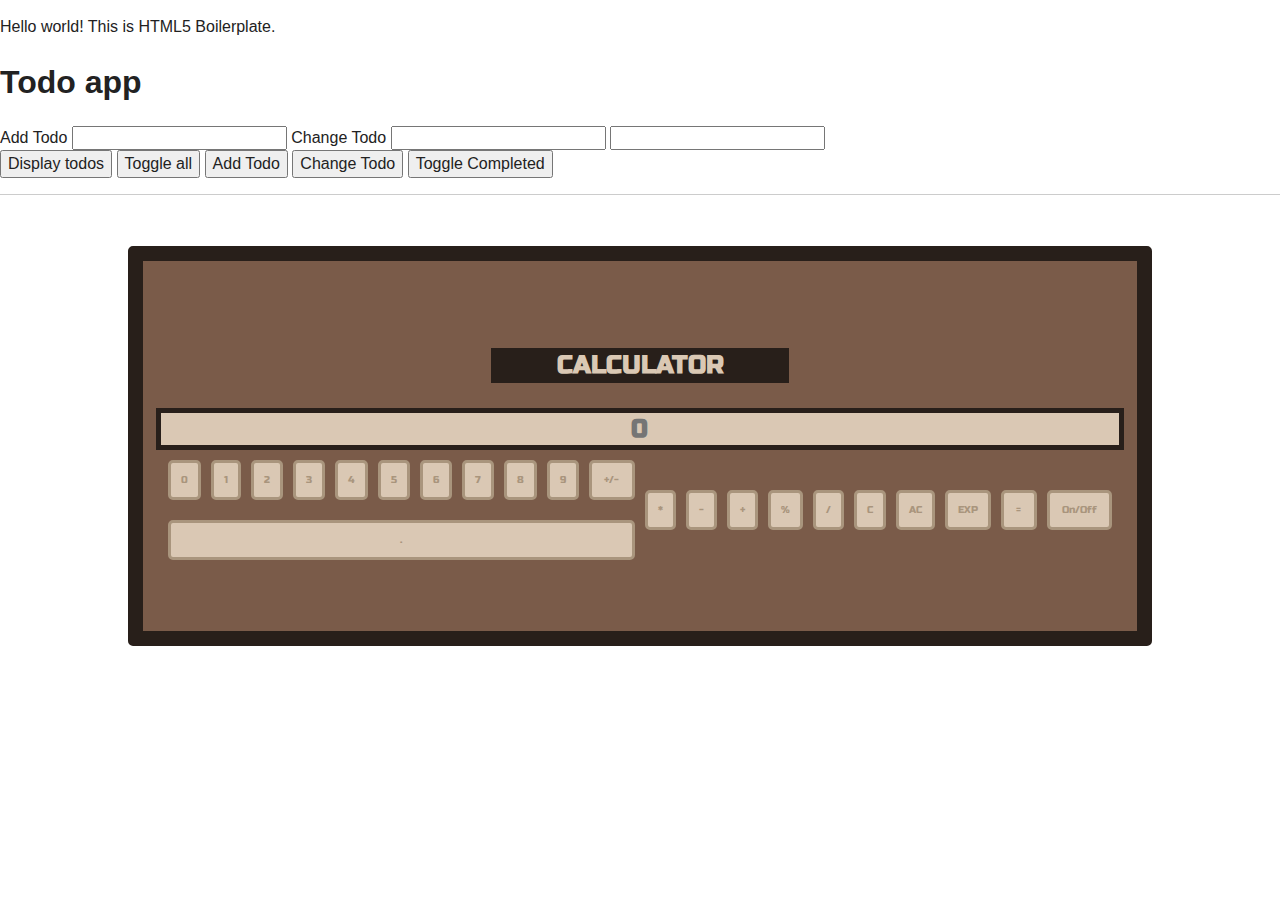
==== index.html @ f495fcbb "Add files via upload" ====
<!doctype html>
<html class="no-js" lang="">

<head>
    <meta charset="utf-8">
    <meta http-equiv="x-ua-compatible" content="ie=edge">
    <title></title>
    <meta name="description" content="">
    <meta name="viewport" content="width=device-width, initial-scale=1">

    <link rel="apple-touch-icon" href="apple-touch-icon.png">
    <!-- Place favicon.ico in the root directory -->

    <link rel="stylesheet" href="css/normalize.css">
    <link rel="stylesheet" href="css/main.css">
    <!--Calculator-->
    <link rel="stylesheet" href="css/calculator.css">
    <!--End of calculator-->
    <script src="js/vendor/modernizr-2.8.3.min.js"></script>
    <script>
        'use strict';
    </script>

</head>

<body>
    <!--[if lt IE 8]>
            <p class="browserupgrade">You are using an <strong>outdated</strong> browser. Please <a href="http://browsehappy.com/">upgrade your browser</a> to improve your experience.</p>
        <![endif]-->

    <!-- Add your site or application content here -->
    <p>Hello world! This is HTML5 Boilerplate.</p>
    <div class=".displayTodos">
        <h1>Todo app</h1>
        <form>
            <label>Add Todo</label>
            <input type="text" id="addTodoField" />
            <label>Change Todo</label>
            <input type="text" id="changeTodoField" />
            <input type="number" id="numberOfTodo" />

        </form>

        <button id="displayTodo">Display todos</button>
        <button id="toggleAll">Toggle all</button>
        <button id="addTodo">Add Todo</button>
        <button id="changeTodo">Change Todo</button>
        <button id="toggleCompleted">Toggle Completed</button>
        <div>
           <!--i made a change here displayTodoField -> displayedTodoField -->
            <ol id="displayedTodoField"></ol>
        </div>
    </div>
<hr />
  <!--Calculator-->
   <div id="bgCalc">
    <p id="logo">CALCULATOR</p>
    <input id="screen" type="text" maxlength="40" name="Display" readonly="true" placeholder="0">
    <!--<p id="screen"><span id="linking">|</span><span id="number">0</span></p>-->
    <div id="bgButton">
    <p class="button" id=0>0</p>
    <p class="button" id=1>1</p>
    <p class="button" id=2>2</p>
    <p class="button" id=3>3</p>
    <p class="button" id=4>4</p>
    <p class="button" id=5>5</p>
    <p class="button" id=6>6</p>
    <p class="button" id=7>7</p>
    <p class="button" id=8>8</p>
    <p class="button" id=9>9</p>
    <p class="button grow" id="plusMinus">+/-</p>
    <p class="button grow" id=".">.</p>
    </div>
    <div id="bgButton">
    <p class="button" id="multiply">*</p>
    <p class="button" id="-">-</p>
    <p class="button" id="+">+</p>
    <p class="button" id="%">%</p>
    <p class="button" id="divise">/</p>
    <p class="button" id="C">C</p>
    <p class="button" id="AC">AC</p>
    <p class="button" id="EXP">EXP</p>
    <p class="button grow" id="=">=</p>
    <p class="button grow" "On/Off" >On/Off</p>
    </div>
    
    
</div>
     <!--End of Calculator-->
     
     
     
    <script src="https://code.jquery.com/jquery-1.12.0.min.js"></script>
    <script>
        window.jQuery || document.write('<script src="js/vendor/jquery-1.12.0.min.js"><\/script>')
    </script>
    <script src="js/plugins.js"></script>
    <script src="js/main.js"></script>
    <!-------Js File's------>
    <script src="js/all/all.js"></script>
    <script src="js/all/todo/todo.js"></script>
        <script src="js/view/viewTodo.js"></script>
        <script src="js/all/calculator/calculator.js"></script>
        <script src="js/view/viewCalc.js"></script>

    <!-------EndOf Js File's------>
    <!-- Google Analytics: change UA-XXXXX-X to be your site's ID. -->
    <script>
        (function (b, o, i, l, e, r) {
            b.GoogleAnalyticsObject = l;
            b[l] || (b[l] =
                function () {
                    (b[l].q = b[l].q || []).push(arguments)
                });
            b[l].l = +new Date;
            e = o.createElement(i);
            r = o.getElementsByTagName(i)[0];
            e.src = 'https://www.google-analytics.com/analytics.js';
            r.parentNode.insertBefore(e, r)
        }(window, document, 'script', 'ga'));
        ga('create', 'UA-XXXXX-X', 'auto');
        ga('send', 'pageview');
    </script>
</body>

</html>
---- css/main.css ----
/*! HTML5 Boilerplate v5.3.0 | MIT License | https://html5boilerplate.com/ */

/*
 * What follows is the result of much research on cross-browser styling.
 * Credit left inline and big thanks to Nicolas Gallagher, Jonathan Neal,
 * Kroc Camen, and the H5BP dev community and team.
 */

/* ==========================================================================
   Base styles: opinionated defaults
   ========================================================================== */

html {
    color: #222;
    font-size: 1em;
    line-height: 1.4;
}

/*
 * Remove text-shadow in selection highlight:
 * https://twitter.com/miketaylr/status/12228805301
 *
 * These selection rule sets have to be separate.
 * Customize the background color to match your design.
 */

::-moz-selection {
    background: #b3d4fc;
    text-shadow: none;
}

::selection {
    background: #b3d4fc;
    text-shadow: none;
}

/*
 * A better looking default horizontal rule
 */

hr {
    display: block;
    height: 1px;
    border: 0;
    border-top: 1px solid #ccc;
    margin: 1em 0;
    padding: 0;
}

/*
 * Remove the gap between audio, canvas, iframes,
 * images, videos and the bottom of their containers:
 * https://github.com/h5bp/html5-boilerplate/issues/440
 */

audio,
canvas,
iframe,
img,
svg,
video {
    vertical-align: middle;
}

/*
 * Remove default fieldset styles.
 */

fieldset {
    border: 0;
    margin: 0;
    padding: 0;
}

/*
 * Allow only vertical resizing of textareas.
 */

textarea {
    resize: vertical;
}

/* ==========================================================================
   Browser Upgrade Prompt
   ========================================================================== */

.browserupgrade {
    margin: 0.2em 0;
    background: #ccc;
    color: #000;
    padding: 0.2em 0;
}

/* ==========================================================================
   Author's custom styles
   ========================================================================== */

















/* ==========================================================================
   Helper classes
   ========================================================================== */

/*
 * Hide visually and from screen readers
 */

.hidden {
    display: none !important;
}

/*
 * Hide only visually, but have it available for screen readers:
 * http://snook.ca/archives/html_and_css/hiding-content-for-accessibility
 */

.visuallyhidden {
    border: 0;
    clip: rect(0 0 0 0);
    height: 1px;
    margin: -1px;
    overflow: hidden;
    padding: 0;
    position: absolute;
    width: 1px;
}

/*
 * Extends the .visuallyhidden class to allow the element
 * to be focusable when navigated to via the keyboard:
 * https://www.drupal.org/node/897638
 */

.visuallyhidden.focusable:active,
.visuallyhidden.focusable:focus {
    clip: auto;
    height: auto;
    margin: 0;
    overflow: visible;
    position: static;
    width: auto;
}

/*
 * Hide visually and from screen readers, but maintain layout
 */

.invisible {
    visibility: hidden;
}

/*
 * Clearfix: contain floats
 *
 * For modern browsers
 * 1. The space content is one way to avoid an Opera bug when the
 *    `contenteditable` attribute is included anywhere else in the document.
 *    Otherwise it causes space to appear at the top and bottom of elements
 *    that receive the `clearfix` class.
 * 2. The use of `table` rather than `block` is only necessary if using
 *    `:before` to contain the top-margins of child elements.
 */

.clearfix:before,
.clearfix:after {
    content: " "; /* 1 */
    display: table; /* 2 */
}

.clearfix:after {
    clear: both;
}

/* ==========================================================================
   EXAMPLE Media Queries for Responsive Design.
   These examples override the primary ('mobile first') styles.
   Modify as content requires.
   ========================================================================== */

@media only screen and (min-width: 35em) {
    /* Style adjustments for viewports that meet the condition */
}

@media print,
       (-webkit-min-device-pixel-ratio: 1.25),
       (min-resolution: 1.25dppx),
       (min-resolution: 120dpi) {
    /* Style adjustments for high resolution devices */
}

/* ==========================================================================
   Print styles.
   Inlined to avoid the additional HTTP request:
   http://www.phpied.com/delay-loading-your-print-css/
   ========================================================================== */

@media print {
    *,
    *:before,
    *:after,
    *:first-letter,
    *:first-line {
        background: transparent !important;
        color: #000 !important; /* Black prints faster:
                                   http://www.sanbeiji.com/archives/953 */
        box-shadow: none !important;
        text-shadow: none !important;
    }

    a,
    a:visited {
        text-decoration: underline;
    }

    a[href]:after {
        content: " (" attr(href) ")";
    }

    abbr[title]:after {
        content: " (" attr(title) ")";
    }

    /*
     * Don't show links that are fragment identifiers,
     * or use the `javascript:` pseudo protocol
     */

    a[href^="#"]:after,
    a[href^="javascript:"]:after {
        content: "";
    }

    pre,
    blockquote {
        border: 1px solid #999;
        page-break-inside: avoid;
    }

    /*
     * Printing Tables:
     * http://css-discuss.incutio.com/wiki/Printing_Tables
     */

    thead {
        display: table-header-group;
    }

    tr,
    img {
        page-break-inside: avoid;
    }

    img {
        max-width: 100% !important;
    }

    p,
    h2,
    h3 {
        orphans: 3;
        widows: 3;
    }

    h2,
    h3 {
        page-break-after: avoid;
    }
}
---- css/calculator.css ----
@import url(https://fonts.googleapis.com/css?family=Russo+One);
#bgCalc{
    background : #7A5B49;
    width : 80%;
    min-width : 150px;
    margin-top : 50px;
    margin-right : auto;
    margin-left : auto;
    min-height : 400px;
    height : 80%;
    border-radius : 5px;
    box-sizing : border-box;
    border :15px #281F1A solid;
    display : flex;
    
    flex-direction : row;
    
    flex-wrap : wrap;
    
    justify-content : center;
    
    align-items : center;
    
    align-content : center;
    /*
    */
}
#bgButton{
    width : 48%;
    display : flex;
    flex-direction : row;
    flex-wrap : wrap;
    justify-content : center;
    align-items : center;
    align-content : center;
}
#logo{

    width : 30%;
    background : #281F1A;
    text-align : center;
    color : #DAC8B4;
    font-size : 25px;
    font-family: 'Russo One', sans-serif;
    font-weight : bold;
    //border :5px  solid;
    align-self:  flex-start;
}
#screen{

    width : 96%;
    background : #DAC8B4;
    text-align : center;
    color : #281F1A;
    font-size : 25px;
    font-family: 'Russo One', sans-serif;
    font-weight : bold;
    border :5px #281F1A solid;
}
.button{
    cursor:pointer;
    background : #DAC8B4;
    text-align : center;
    color : #A9957D;
    font-size : 10px;
    font-family: 'Russo One', sans-serif;
    padding : 10px;
    box-sizing : border-box;
    border : #A9957D 3px solid;
    border-radius : 5px;
    display : inline-block;
    margin-left : 5px;
    margin-right : 5px;
}
.grow{
    flex-grow : 1;
}
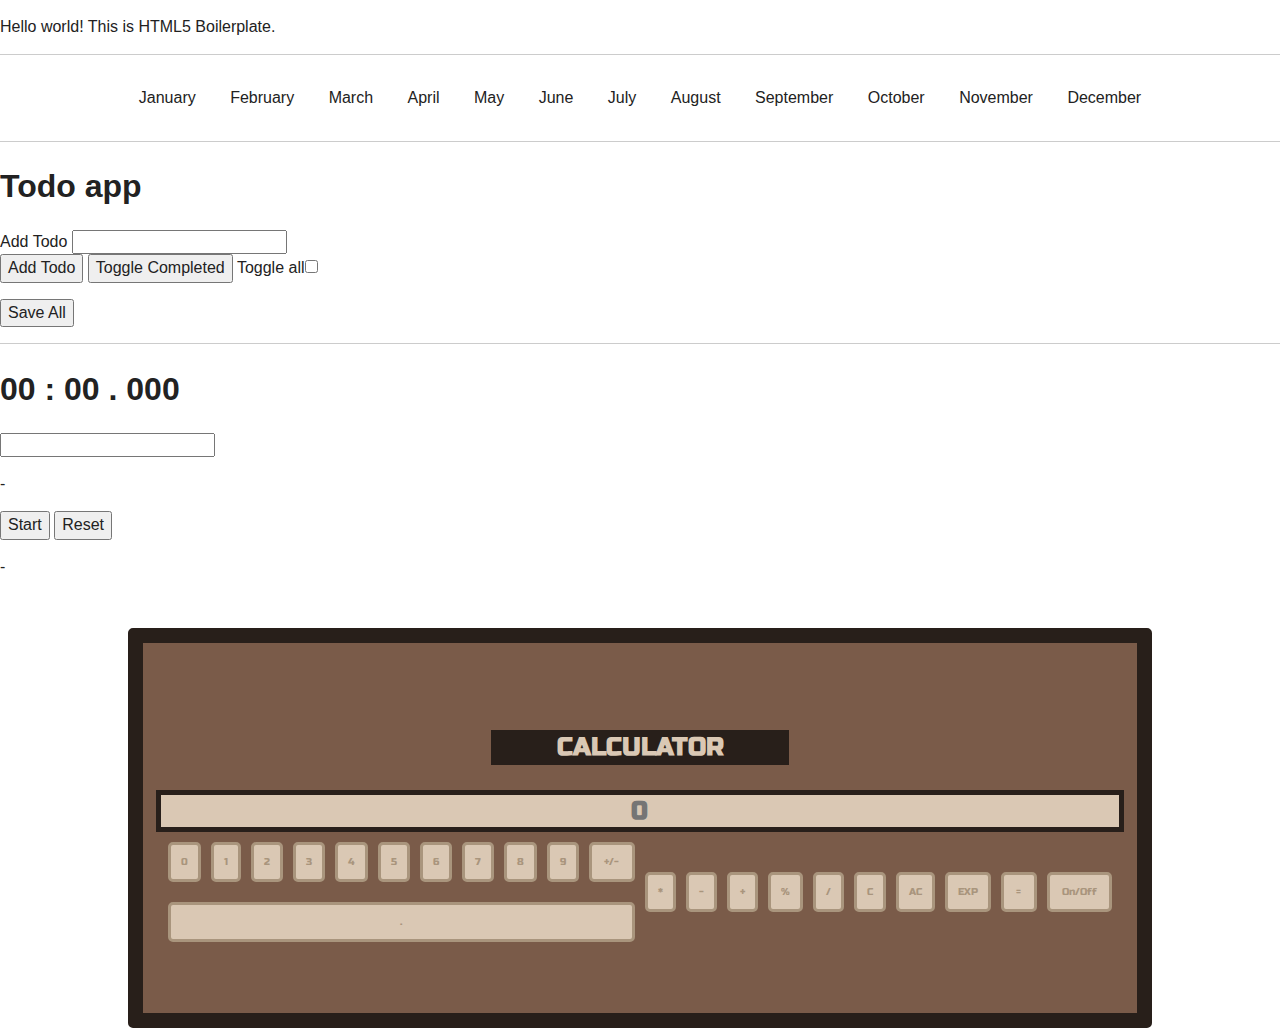
==== commit 229590ac: "adding the calendar" ====
--- a/index.html
+++ b/index.html
@@ -16,6 +16,9 @@
     <!--Calculator-->
     <link rel="stylesheet" href="css/calculator.css">
     <!--End of calculator-->
+    <!--Calendar-->
+    <link rel="stylesheet" href="css/calendar.css">
+    <!--End of calendar-->
     <script src="js/vendor/modernizr-2.8.3.min.js"></script>
     <script>
         'use strict';
@@ -30,66 +33,102 @@
 
     <!-- Add your site or application content here -->
     <p>Hello world! This is HTML5 Boilerplate.</p>
+    <hr />
+    
+    
+    <div class="calendar-months">
+    <div class="month-element" id="0month">January</div>
+    <div class="month-element" id="1month">February</div>
+    <div class="month-element" id="2month">March</div>
+    <div class="month-element" id="3month">April</div>
+    <div class="month-element" id="4month">May</div>
+    <div class="month-element" id="5month">June</div>
+    <div class="month-element" id="6month">July</div>
+    <div class="month-element" id="7month">August</div>
+    <div class="month-element" id="8month">September</div>
+    <div class="month-element" id="9month">October</div>
+    <div class="month-element" id="10month">November</div>
+    <div class="month-element" id="11month">December</div>
+  </div>
+
+  <div class="calendar" id="calendar"> </div>
+
+  <div class="year" id="year"></div>
+    
+    
+    
+    <hr />
     <div class=".displayTodos">
         <h1>Todo app</h1>
         <form>
             <label>Add Todo</label>
             <input type="text" id="addTodoField" />
-            <label>Change Todo</label>
-            <input type="text" id="changeTodoField" />
-            <input type="number" id="numberOfTodo" />
 
         </form>
 
-        <button id="displayTodo">Display todos</button>
-        <button id="toggleAll">Toggle all</button>
         <button id="addTodo">Add Todo</button>
-        <button id="changeTodo">Change Todo</button>
         <button id="toggleCompleted">Toggle Completed</button>
+        <label>Toggle all</label><input id="toggleAll" type="checkbox" />
         <div>
-           <!--i made a change here displayTodoField -> displayedTodoField -->
+            <!--i made a change here displayTodoField -> displayedTodoField -->
             <ol id="displayedTodoField"></ol>
+        <button id="saveAll">Save All</button>
         </div>
     </div>
-<hr />
-  <!--Calculator-->
-   <div id="bgCalc">
-    <p id="logo">CALCULATOR</p>
-    <input id="screen" type="text" maxlength="40" name="Display" readonly="true" placeholder="0">
-    <!--<p id="screen"><span id="linking">|</span><span id="number">0</span></p>-->
-    <div id="bgButton">
-    <p class="button" id=0>0</p>
-    <p class="button" id=1>1</p>
-    <p class="button" id=2>2</p>
-    <p class="button" id=3>3</p>
-    <p class="button" id=4>4</p>
-    <p class="button" id=5>5</p>
-    <p class="button" id=6>6</p>
-    <p class="button" id=7>7</p>
-    <p class="button" id=8>8</p>
-    <p class="button" id=9>9</p>
-    <p class="button grow" id="plusMinus">+/-</p>
-    <p class="button grow" id=".">.</p>
+    <hr />
+    <!--Pomodoro-->
+      <h1 id="timer">00 : 00 . 000</h1>
+    <input id="workTime" type="number">
+    <p id="leftWork">-</p>
+      <button id="toggle">Start</button>
+   <button id="reset">Reset</button>
+    <p id="rightWork">-</p>
+<!--
+      <h1 id="breakTimer">00 : 00 . 000</h1>
+    <input id="breakTime" type="number" name="break" value="1">
+    <p id="leftBreak">-</p>
+      <button id="toggle">Start</button>
+   <button id="reset">Reset</button>
+    <p id="rightWork">-</p>
+    -->
+    <!--Calculator-->
+    <div id="bgCalc">
+        <p id="logo">CALCULATOR</p>
+        <input id="screen" type="text" maxlength="40" name="Display" readonly="true" placeholder="0">
+        <!--<p id="screen"><span id="linking">|</span><span id="number">0</span></p>-->
+        <div id="bgButton">
+            <p class="button" id=0>0</p>
+            <p class="button" id=1>1</p>
+            <p class="button" id=2>2</p>
+            <p class="button" id=3>3</p>
+            <p class="button" id=4>4</p>
+            <p class="button" id=5>5</p>
+            <p class="button" id=6>6</p>
+            <p class="button" id=7>7</p>
+            <p class="button" id=8>8</p>
+            <p class="button" id=9>9</p>
+            <p class="button grow" id="plusMinus">+/-</p>
+            <p class="button grow" id=".">.</p>
+        </div>
+        <div id="bgButton">
+            <p class="button" id="multiply">*</p>
+            <p class="button" id="-">-</p>
+            <p class="button" id="+">+</p>
+            <p class="button" id="%">%</p>
+            <p class="button" id="divise">/</p>
+            <p class="button" id="C">C</p>
+            <p class="button" id="AC">AC</p>
+            <p class="button" id="EXP">EXP</p>
+            <p class="button grow" id="=">=</p>
+            <p class="button grow" "On/Off">On/Off</p>
+        </div>
+
+
     </div>
-    <div id="bgButton">
-    <p class="button" id="multiply">*</p>
-    <p class="button" id="-">-</p>
-    <p class="button" id="+">+</p>
-    <p class="button" id="%">%</p>
-    <p class="button" id="divise">/</p>
-    <p class="button" id="C">C</p>
-    <p class="button" id="AC">AC</p>
-    <p class="button" id="EXP">EXP</p>
-    <p class="button grow" id="=">=</p>
-    <p class="button grow" "On/Off" >On/Off</p>
-    </div>
-    
-    
-</div>
-     <!--End of Calculator-->
-     
-     
-     
+    <!--End of Calculator-->
+
+
+
     <script src="https://code.jquery.com/jquery-1.12.0.min.js"></script>
     <script>
         window.jQuery || document.write('<script src="js/vendor/jquery-1.12.0.min.js"><\/script>')
@@ -98,11 +137,20 @@
     <script src="js/main.js"></script>
     <!-------Js File's------>
     <script src="js/all/all.js"></script>
+    <!--------todo js----------------->
     <script src="js/all/todo/todo.js"></script>
-        <script src="js/view/viewTodo.js"></script>
-        <script src="js/all/calculator/calculator.js"></script>
-        <script src="js/view/viewCalc.js"></script>
-
+    <script src="js/view/viewTodo.js"></script>
+    <!--------Calculator js----------------->
+    <script src="js/all/calculator/calculator.js"></script>
+    <script src="js/view/viewCalc.js"></script>
+    <!--------pomodoro js----------------->
+<script src="js/all/pomodoro/pomodoro.js"></script>
+    <script src="js/view/viewPomodoro.js"></script>
+    <!-------EndOf Js File's------>
+        <!--------calendar js----------------->
+<!--<script src="js/all/temp.js"></script>-->
+   <script src="js/all/calendar/calendar.js"></script>
+   <script src="js/view/viewCalendar.js"></script>
     <!-------EndOf Js File's------>
     <!-- Google Analytics: change UA-XXXXX-X to be your site's ID. -->
     <script>
--- a/css/calendar.css
+++ b/css/calendar.css
@@ -0,0 +1,42 @@
+		.calendar {
+		    max-width: 600px;
+		    margin: 0px auto;
+		}
+		
+		.calendar-day {
+		    width: 8%;
+		    box-shadow: 0px 2px 1px 0px rgba(0, 0, 0, 0.1);
+		    background-color: #fff;
+		    font-size: 22px;
+		    line-height: 50%;
+		    padding-left: 10px;
+		    padding-right: 10px;
+		    padding-top: 5px;
+		    padding-bottom: 5px;
+		    margin: 5px;
+		    text-align: center;
+		    display: inline-block;
+		}
+		
+		.special {
+		    background-color: #AAA;
+		    box-shadow: 0px 2px 1px 0px rgba(255, 20, 20, 0.1);
+		}
+		
+		.calendar-day:hover {
+		    background-color: #aaa;
+		    color: #FFF;
+		    cursor: pointer;
+		}
+		
+		.calendar-months {
+		    text-align: center;
+		    width: 100%;
+		    overflow: hidden;
+		}
+		
+		.month-element {
+		    display: inline-block;
+		    margin: 15px;
+		    cursor: pointer;
+		}